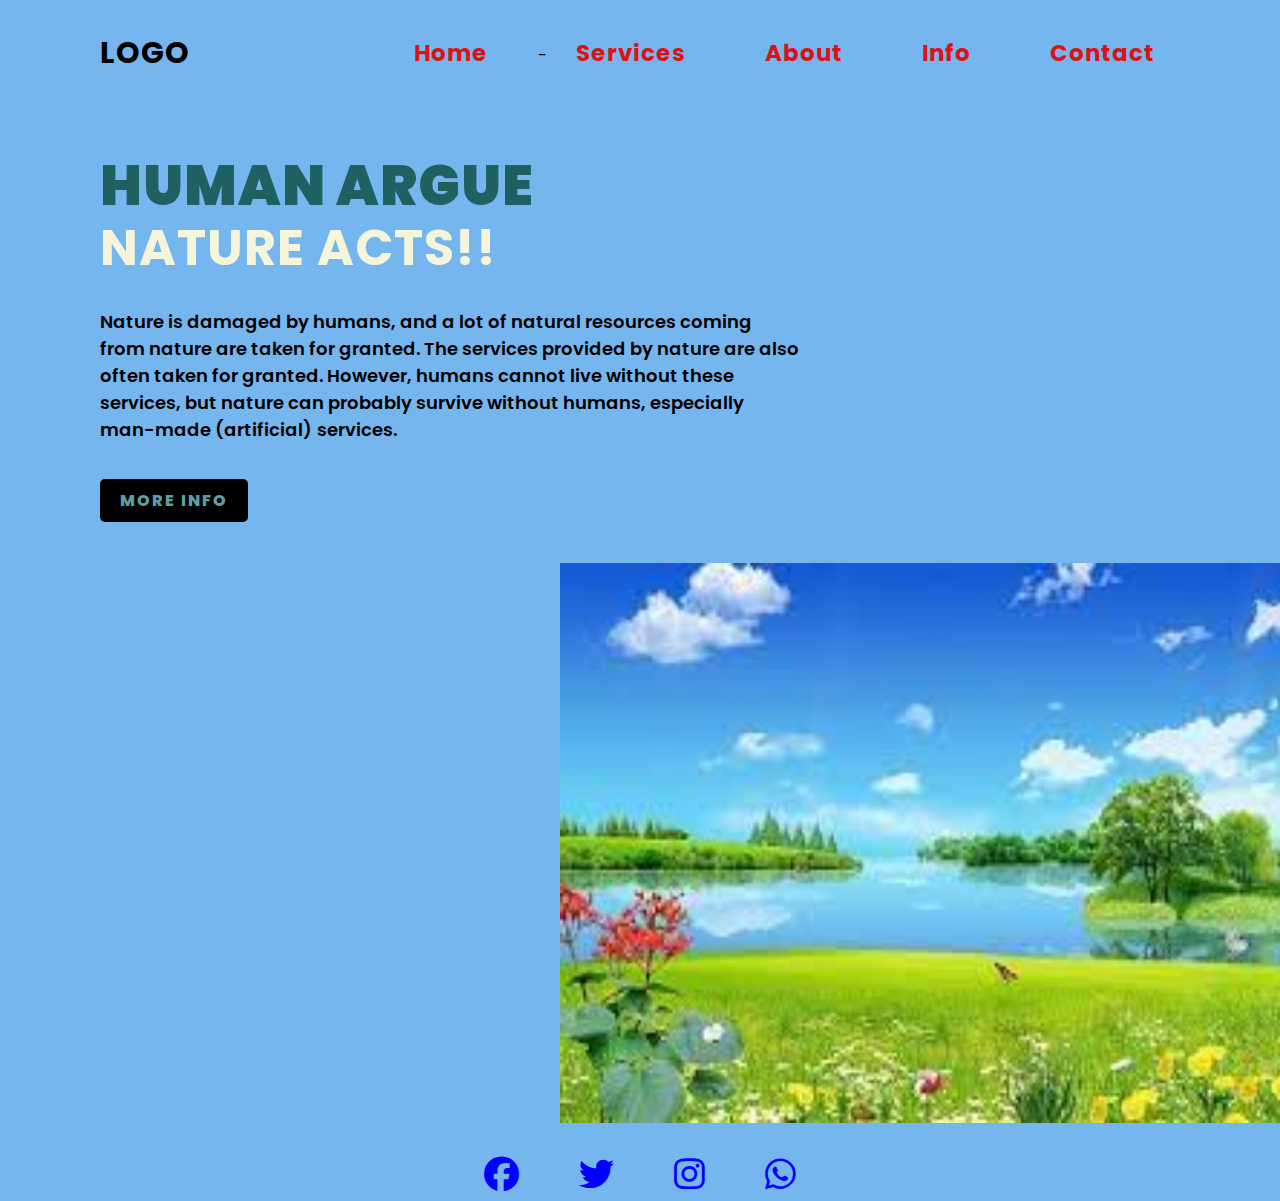
==== Task-2 Landing Page/index.html @ 0ac5e0ca "Today i have just complete my landing page" ====
<!DOCTYPE html>
<html lang="en">

<head>
    <meta charset="UTF-8">
    <meta name="viewport" content="width=device-width, initial-scale=1.0">
    <title>Landing Page</title>
    <link rel="stylesheet" href="style.css">
    <link rel="stylesheet" href="https://cdnjs.cloudflare.com/ajax/libs/font-awesome/6.4.2/css/all.min.css">
</head>

<body>
    <section>
        <header>
            <h2> <a href="#" class="logo">Logo</a></h2>
            <div class="navbar">
                <a href="#">Home</a>-
                <a href="#">Services</a>
                <a href="#">About</a>
                <a href="#">Info</a>
                <a href="#">Contact</a>
            </div>
        </header>
        <div class="content">
            <div class="info">
                <h2>Human Argue <br><span>Nature Acts!!</span></h2>
                <p> Nature is damaged by humans, and a lot of natural resources coming from nature are taken for
                    granted. The services provided by nature are also often taken for granted. However, humans cannot
                    live without these services, but nature can probably survive without humans, especially man-made
                    (artificial) services. </p>
                <a href="#" class="info-btn">More Info</a>
            </div>
        </div>
        <div class="image">
            <img src="nature.jpg" alt="">
        </div>
        <br>
        <div class="media-icons">
            <a href="#"><i class="fa-brands fa-facebook"></i></a>
            <a href="#"><i class="fa-brands fa-twitter"></i></a>
            <a href="#"><i class="fa-brands fa-instagram"></i></a>
            <a href="#"><i class="fa-brands fa-whatsapp"></i></a>
        </div>

    </section>
</body>

</html>
---- Task-2 Landing Page/style.css ----
@import url('https://fonts.googleapis.com/css2?family=Poppins:wght@300;400;500;600;700;800;900&family=Skranji&display=swap');
*{
    margin: 0;
    padding: 0;
    box-sizing: border-box;
    font-family: "Poppins", sans-serif;
}

section{
    position: relative;
    width: 100%;
    min-height: 100vh;
    display: flex;
    flex-direction: column;
    justify-content: flex-start;
    background-color: rgb(118, 182, 238);
}

.image {
    display: inline-block;
    margin-left: auto;
    margin-right: auto;
    width: 10rem;
}
.image img{
    width: 54rem;
    float: left;
    margin-left: 0px 0px 0px 30px;
    height: 35rem;
}

header{
   position: relative;
   top: 0;
   width: 100%;
   display: flex;
   justify-content: space-between;
   align-items: center;
   padding: 30px 100px;
}

header .logo{
    position: relative;
    color: black;
    font-size: 30px;
    text-decoration: none;
    text-transform: uppercase;
    font-weight: 700;
    letter-spacing: 1px;
}

header .navbar a{
    color: rgb(222, 18, 18);
    text-decoration: none;
    font-size: 23px;
    font-weight: 700;
    padding: 10px 25px;
    letter-spacing: 1px;
    border-radius: 30px;
    transition: 0.4s;
    transition-property: background;
}

header .navbar a:not(:last-child){
    margin-right: 25px;
}

header .navbar a:hover{
    background: white;
    color: chartreuse;
}

.content{
    max-width: 700px;
    margin: 50px 100px;
}

.content .info h2{
    color: rgb(31, 96, 96);
    font-size: 55px;
    text-transform: uppercase;
    font-weight: 900;
    letter-spacing: 1px;
    line-height: 60px;
    margin-bottom: 30px;
}

.content .info h2 span{
    color: beige;
    font-size: 50px;
    font-weight: 700;
}

.content .info p{
    font-size: 18px;
    font-weight: 600;
    margin-bottom: 45px;
}

.content .info-btn{
    color: cadetblue;
    background-color: black;
    text-decoration: none;
    text-transform: uppercase;
    font-weight: 800;
    letter-spacing: 2px;
    padding: 10px 20px;
    border-radius: 5px;
    transition-property: background;
}

.content .info-btn:hover{
    background: white;
}

.media-icons{
    display: flex;
    justify-content: center;
    align-items: center;
    margin: auto;
}

.media-icons a{
    position: relative;
    color: blue;
    font-size: 35px;
    transition: 0.4s;
    transition-property: transform;
}

.media-icons a:not(:last-child){
    margin-right: 60px;
}

.media-icons a:hover{
    transform: scale(1.5);
}
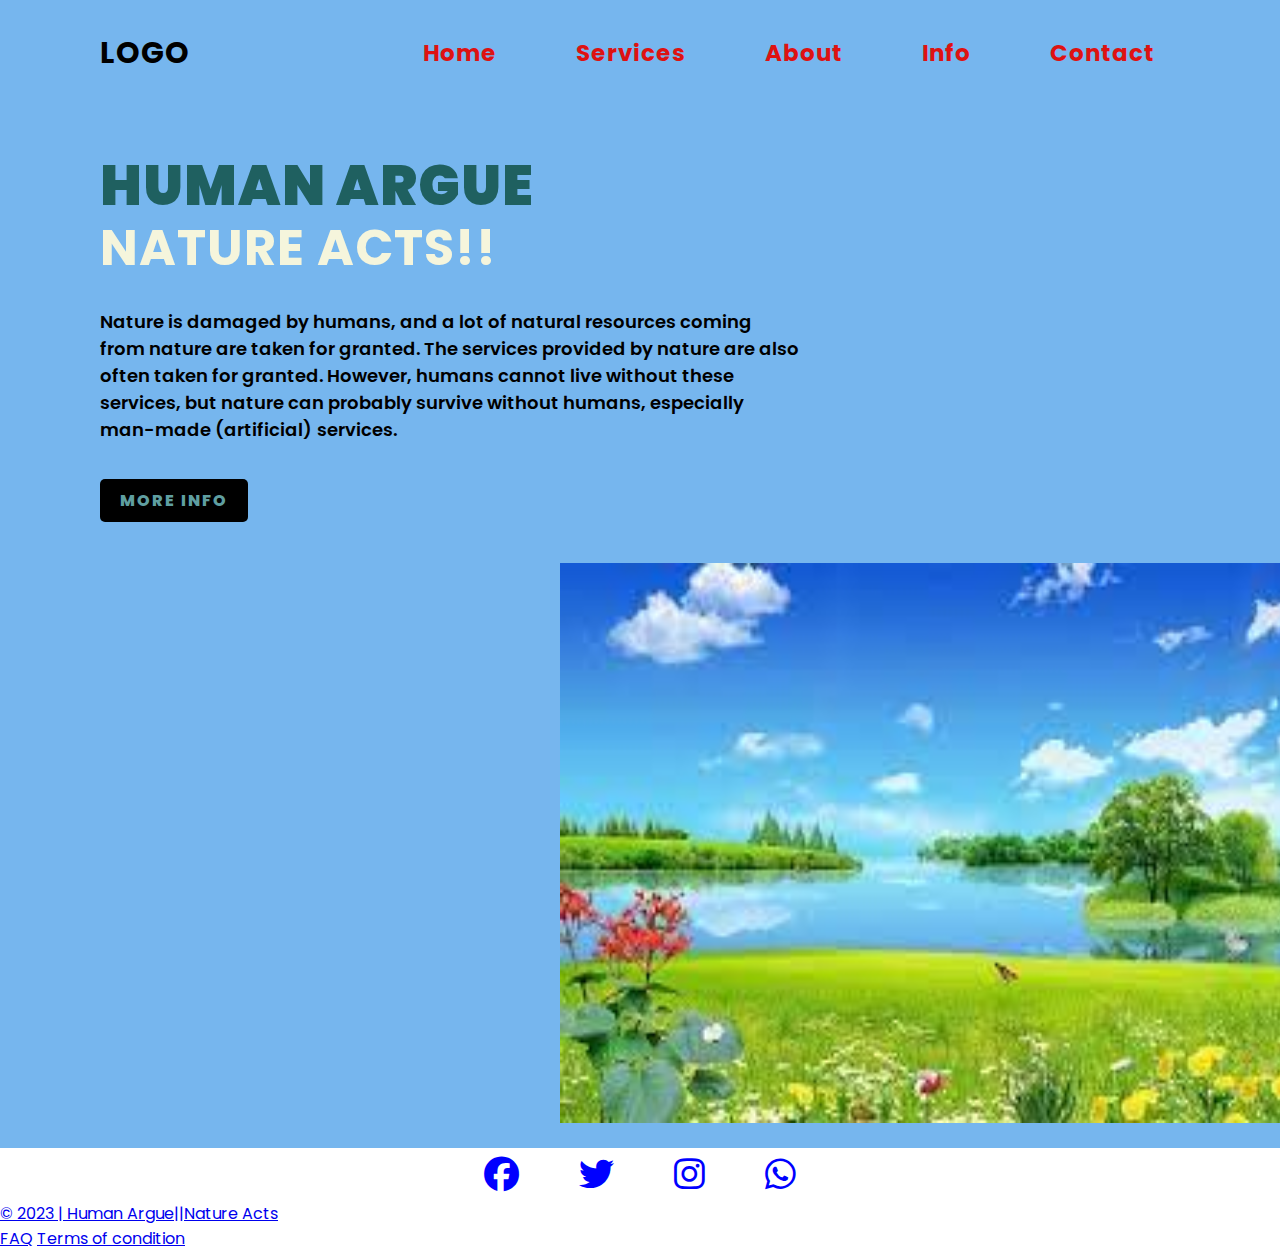
==== commit e81e883c: "index.html" ====
--- a/Task-2 Landing Page/index.html
+++ b/Task-2 Landing Page/index.html
@@ -14,7 +14,7 @@
         <header>
             <h2> <a href="#" class="logo">Logo</a></h2>
             <div class="navbar">
-                <a href="#">Home</a>-
+                <a href="#">Home</a>
                 <a href="#">Services</a>
                 <a href="#">About</a>
                 <a href="#">Info</a>
@@ -35,14 +35,23 @@
             <img src="nature.jpg" alt="">
         </div>
         <br>
+    </section>
+
+    <footer>
         <div class="media-icons">
             <a href="#"><i class="fa-brands fa-facebook"></i></a>
             <a href="#"><i class="fa-brands fa-twitter"></i></a>
             <a href="#"><i class="fa-brands fa-instagram"></i></a>
             <a href="#"><i class="fa-brands fa-whatsapp"></i></a>
         </div>
-
-    </section>
+        <div class="basic">
+            <a href="#">&copy; 2023 | Human Argue||Nature Acts</a>
+            <br>
+            <a href="#" target="_blank">FAQ</a>
+            <a href="#" target="_blank">Terms of condition</a>
+            
+        </div>
+    </footer>
 </body>
 
-</html>+</html>
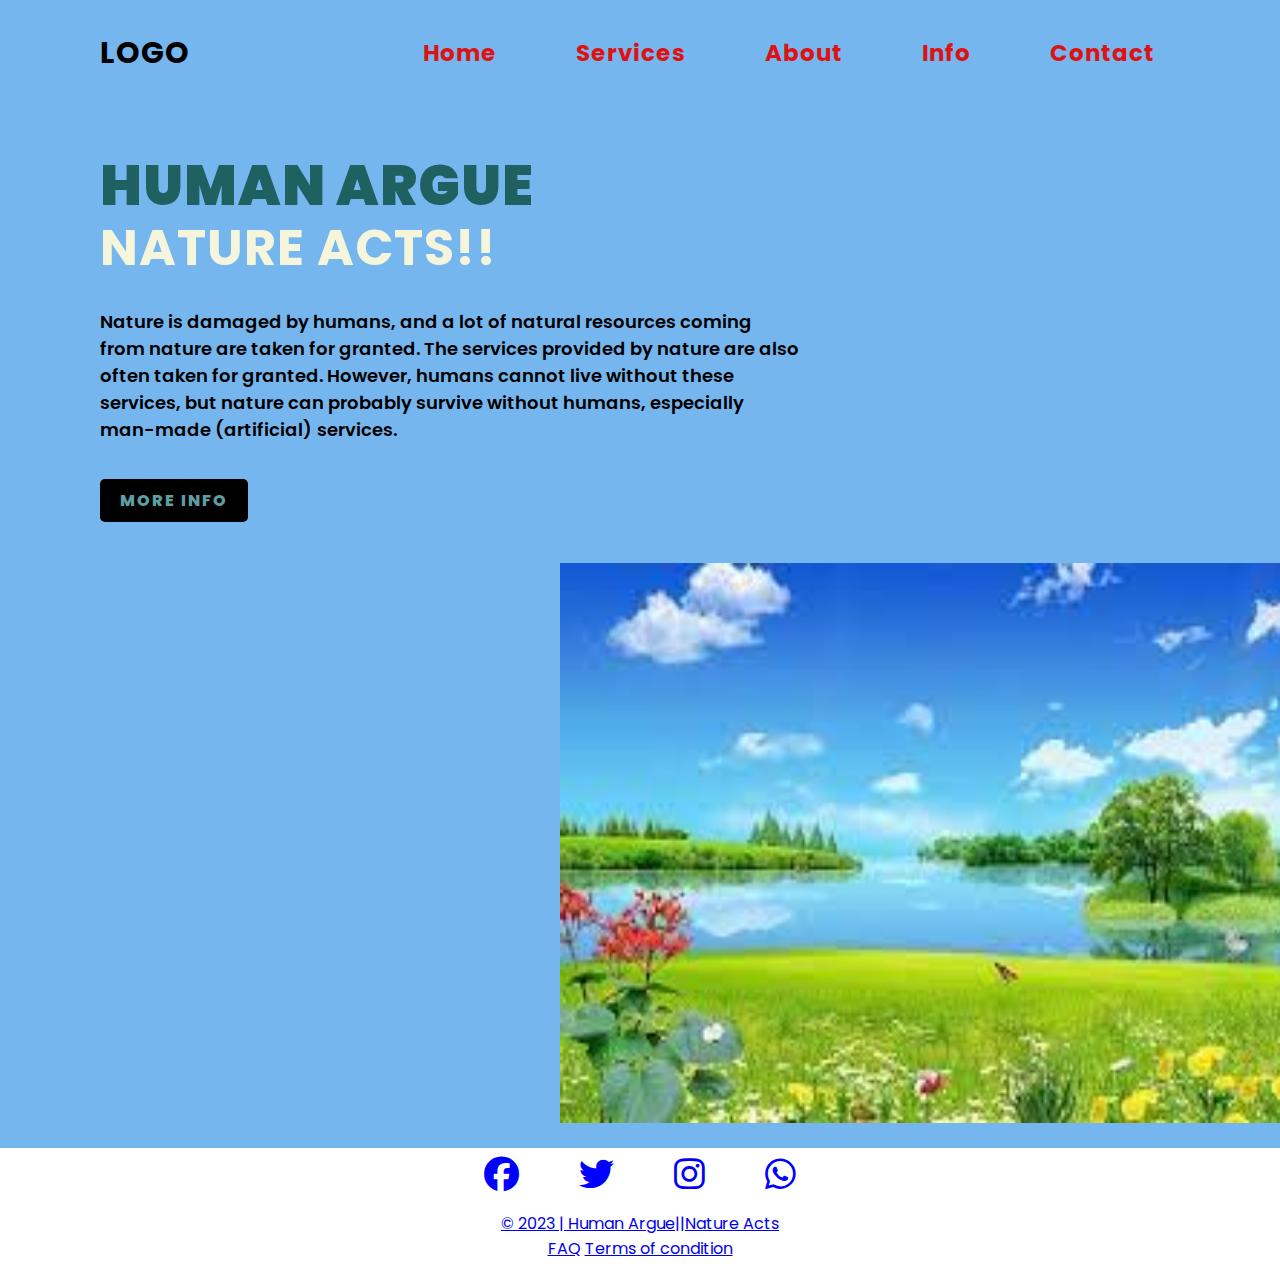
==== commit af25090f: "index.html" ====
--- a/Task-2 Landing Page/index.html
+++ b/Task-2 Landing Page/index.html
@@ -32,7 +32,7 @@
             </div>
         </div>
         <div class="image">
-            <img src="nature.jpg" alt="">
+            <img src="nature.jpg" alt="background">
         </div>
         <br>
     </section>
--- a/Task-2 Landing Page/style.css
+++ b/Task-2 Landing Page/style.css
@@ -1,12 +1,13 @@
 @import url('https://fonts.googleapis.com/css2?family=Poppins:wght@300;400;500;600;700;800;900&family=Skranji&display=swap');
-*{
+
+* {
     margin: 0;
     padding: 0;
     box-sizing: border-box;
     font-family: "Poppins", sans-serif;
 }
 
-section{
+section {
     position: relative;
     width: 100%;
     min-height: 100vh;
@@ -22,24 +23,25 @@
     margin-right: auto;
     width: 10rem;
 }
-.image img{
+
+.image img {
     width: 54rem;
     float: left;
     margin-left: 0px 0px 0px 30px;
     height: 35rem;
 }
 
-header{
-   position: relative;
-   top: 0;
-   width: 100%;
-   display: flex;
-   justify-content: space-between;
-   align-items: center;
-   padding: 30px 100px;
+header {
+    position: relative;
+    top: 0;
+    width: 100%;
+    display: flex;
+    justify-content: space-between;
+    align-items: center;
+    padding: 30px 100px;
 }
 
-header .logo{
+header .logo {
     position: relative;
     color: black;
     font-size: 30px;
@@ -49,7 +51,7 @@
     letter-spacing: 1px;
 }
 
-header .navbar a{
+header .navbar a {
     color: rgb(222, 18, 18);
     text-decoration: none;
     font-size: 23px;
@@ -61,21 +63,21 @@
     transition-property: background;
 }
 
-header .navbar a:not(:last-child){
+header .navbar a:not(:last-child) {
     margin-right: 25px;
 }
 
-header .navbar a:hover{
+header .navbar a:hover {
     background: white;
     color: chartreuse;
 }
 
-.content{
+.content {
     max-width: 700px;
     margin: 50px 100px;
 }
 
-.content .info h2{
+.content .info h2 {
     color: rgb(31, 96, 96);
     font-size: 55px;
     text-transform: uppercase;
@@ -85,19 +87,19 @@
     margin-bottom: 30px;
 }
 
-.content .info h2 span{
+.content .info h2 span {
     color: beige;
     font-size: 50px;
     font-weight: 700;
 }
 
-.content .info p{
+.content .info p {
     font-size: 18px;
     font-weight: 600;
     margin-bottom: 45px;
 }
 
-.content .info-btn{
+.content .info-btn {
     color: cadetblue;
     background-color: black;
     text-decoration: none;
@@ -109,29 +111,38 @@
     transition-property: background;
 }
 
-.content .info-btn:hover{
+.content .info-btn:hover {
     background: white;
 }
 
-.media-icons{
-    display: flex;
-    justify-content: center;
-    align-items: center;
-    margin: auto;
+footer {
+
+    .media-icons {
+        display: flex;
+        justify-content: center;
+        align-items: center;
+        margin: auto;
+    }
+
+    .media-icons a {
+        position: relative;
+        color: blue;
+        font-size: 35px;
+        transition: 0.4s;
+        transition-property: transform;
+    }
+
+    .media-icons a:not(:last-child) {
+        margin-right: 60px;
+    }
+
+    .media-icons a:hover {
+        transform: scale(1.5);
+    }
+
+    .basic {
+        color: #fff;
+        padding: 10px;
+        text-align: center;
+    }
 }
-
-.media-icons a{
-    position: relative;
-    color: blue;
-    font-size: 35px;
-    transition: 0.4s;
-    transition-property: transform;
-}
-
-.media-icons a:not(:last-child){
-    margin-right: 60px;
-}
-
-.media-icons a:hover{
-    transform: scale(1.5);
-}